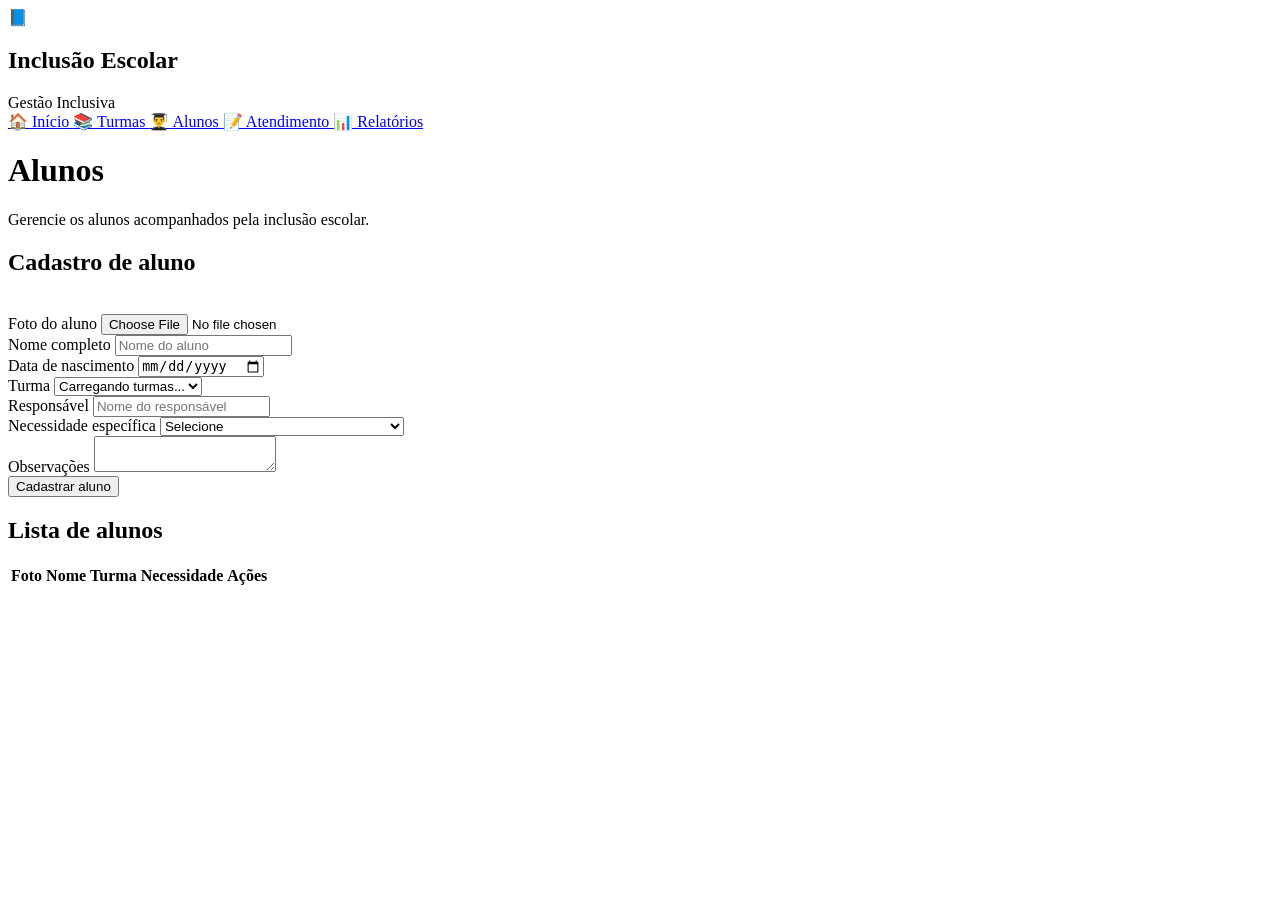
==== alunos.html @ d43d96e5 "Add files via upload" ====
<!DOCTYPE html>
<html lang="pt-BR">

<head>

    <meta charset="UTF-8">

    <meta name="viewport" content="width=device-width, initial-scale=1.0">


    <title>Alunos | Inclusão Escolar</title>


    <link rel="stylesheet" href="css/style.css">

    <link rel="stylesheet" href="css/responsive.css">


</head>


<body>


    <!-- =========================
        MENU LATERAL
========================= -->


    <aside class="sidebar">


        <div class="logo">


            <div class="logo-icon">

                📘

            </div>


            <div>

                <h2>
                    Inclusão Escolar
                </h2>


                <span>
                Gestão Inclusiva
            </span>


            </div>


        </div>





        <nav>


            <a href="index.html">

            🏠 Início

        </a>



            <a href="turmas.html">

            📚 Turmas

        </a>



            <a href="alunos.html" class="ativo">

            👨‍🎓 Alunos

        </a>



            <a href="atendimento.html">

            📝 Atendimento

        </a>



            <a href="relatorios.html">

            📊 Relatórios

        </a>


        </nav>



    </aside>







    <!-- =========================
        CONTEÚDO
========================= -->


    <main class="conteudo">



        <header class="topbar">


            <div>

                <h1>

                    Alunos

                </h1>


                <p>

                    Gerencie os alunos acompanhados pela inclusão escolar.

                </p>


            </div>



        </header>







        <section class="card">


            <h2>

                Cadastro de aluno

            </h2>


            <br>




            <form id="formAluno">





                <div class="campo">


                    <label>

    Foto do aluno

</label>


                    <input type="file" id="fotoAluno" accept="image/*">


                </div>








                <div class="campo">


                    <label>

    Nome completo

</label>


                    <input type="text" id="nome" placeholder="Nome do aluno" required>


                </div>








                <div class="campo">


                    <label>

    Data de nascimento

</label>


                    <input type="date" id="dataNascimento" required>


                </div>








                <div class="campo">


                    <label>

    Turma

</label>



                    <select id="turma" required>


<option value="">

    Carregando turmas...

</option>


</select>



                </div>








                <div class="campo">


                    <label>

    Responsável

</label>


                    <input type="text" id="responsavel" placeholder="Nome do responsável">


                </div>








                <div class="campo">


                    <label>

    Necessidade específica

</label>



                    <select id="necessidade">


<option value="">

    Selecione

</option>



<option value="TEA">

    Transtorno do Espectro Autista (TEA)

</option>



<option value="TDAH">

    TDAH

</option>



<option value="Deficiência Intelectual">

    Deficiência Intelectual

</option>



<option value="Deficiência Física">

    Deficiência Física

</option>



<option value="Outra">

    Outra

</option>


</select>


                </div>








                <div class="campo">


                    <label>

    Observações

</label>


                    <textarea id="observacao" placeholder="Informações importantes sobre o aluno">

</textarea>


                </div>







                <button type="submit" class="btn btn-primary">


Cadastrar aluno


</button>





            </form>


        </section>










        <section class="card">


            <h2>

                Lista de alunos

            </h2>




            <div class="table-container">


                <table>


                    <thead>


                        <tr>


                            <th>

                                Foto

                            </th>



                            <th>

                                Nome

                            </th>



                            <th>

                                Turma

                            </th>



                            <th>

                                Necessidade

                            </th>



                            <th>

                                Ações

                            </th>



                        </tr>


                    </thead>




                    <tbody id="listaAlunos">


                    </tbody>




                </table>


            </div>



        </section>






    </main>








    <script src="js/storage.js"></script>

    <script src="js/utils.js"></script>

    <script src="js/alunos.js"></script>



</body>


</html>
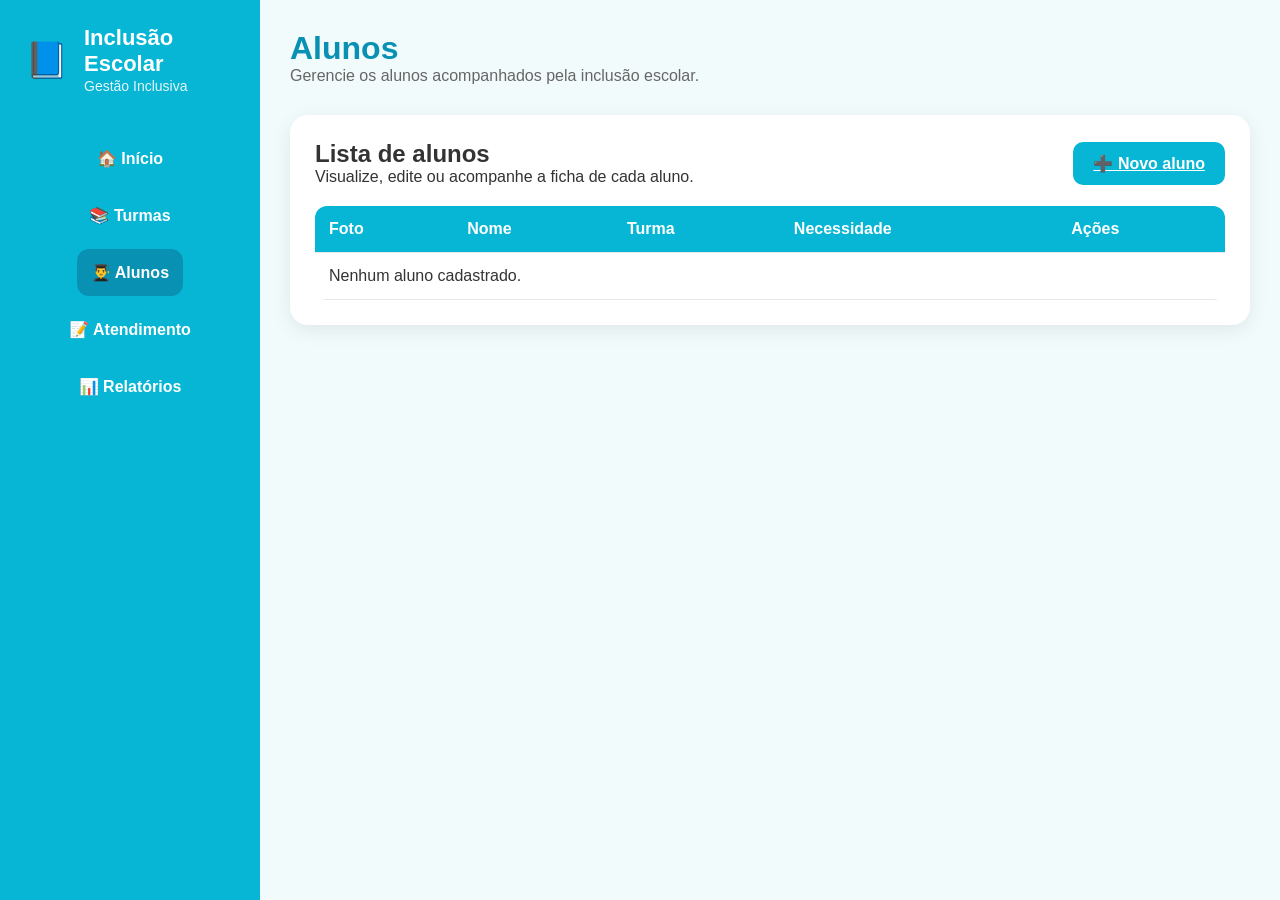
==== commit f3b41edd: "Refactor alunos.html for improved layout and structure Refactor alunos.html layout and structure for" ====
--- a/alunos.html
+++ b/alunos.html
@@ -4,534 +4,146 @@
 <head>
 
     <meta charset="UTF-8">
-
     <meta name="viewport" content="width=device-width, initial-scale=1.0">
-
 
     <title>Alunos | Inclusão Escolar</title>
 
-
     <link rel="stylesheet" href="css/style.css">
-
     <link rel="stylesheet" href="css/responsive.css">
-
 
 </head>
 
-
 <body>
 
-
-    <!-- =========================
-        MENU LATERAL
-========================= -->
-
+    <!-- MENU LATERAL -->
 
     <aside class="sidebar">
 
-
         <div class="logo">
 
+            <div class="logo-icon">
+                📘
+            </div>
 
-            <div class="logo-icon">
+            <div>
 
-                📘
+                <h2>Inclusão Escolar</h2>
+
+                <span>Gestão Inclusiva</span>
 
             </div>
 
+        </div>
+
+        <nav>
+
+            <a href="index.html">
+                🏠 Início
+            </a>
+
+            <a href="turmas.html">
+                📚 Turmas
+            </a>
+
+            <a href="alunos.html" class="ativo">
+                👨‍🎓 Alunos
+            </a>
+
+            <a href="atendimento.html">
+                📝 Atendimento
+            </a>
+
+            <a href="relatorios.html">
+                📊 Relatórios
+            </a>
+
+        </nav>
+
+    </aside>
+
+    <!-- CONTEÚDO -->
+
+    <main class="conteudo">
+
+        <header class="topbar">
 
             <div>
 
-                <h2>
-                    Inclusão Escolar
-                </h2>
+                <h1>Alunos</h1>
 
-
-                <span>
-                Gestão Inclusiva
-            </span>
-
+                <p>
+                    Gerencie os alunos acompanhados pela inclusão escolar.
+                </p>
 
             </div>
 
+        </header>
 
-        </div>
+        <section class="card">
 
+            <div style="
+                display:flex;
+                justify-content:space-between;
+                align-items:center;
+                margin-bottom:20px;
+                flex-wrap:wrap;
+                gap:15px;
+            ">
 
+                <div>
 
+                    <h2>Lista de alunos</h2>
 
+                    <p>
+                        Visualize, edite ou acompanhe a ficha de cada aluno.
+                    </p>
 
-        <nav>
+                </div>
 
-
-            <a href="index.html">
-
-            🏠 Início
-
-        </a>
-
-
-
-            <a href="turmas.html">
-
-            📚 Turmas
-
-        </a>
-
-
-
-            <a href="alunos.html" class="ativo">
-
-            👨‍🎓 Alunos
-
-        </a>
-
-
-
-            <a href="atendimento.html">
-
-            📝 Atendimento
-
-        </a>
-
-
-
-            <a href="relatorios.html">
-
-            📊 Relatórios
-
-        </a>
-
-
-        </nav>
-
-
-
-    </aside>
-
-
-
-
-
-
-
-    <!-- =========================
-        CONTEÚDO
-========================= -->
-
-
-    <main class="conteudo">
-
-
-
-        <header class="topbar">
-
-
-            <div>
-
-                <h1>
-
-                    Alunos
-
-                </h1>
-
-
-                <p>
-
-                    Gerencie os alunos acompanhados pela inclusão escolar.
-
-                </p>
-
+                <a href="aluno.html" class="btn btn-primary">
+                    ➕ Novo aluno
+                </a>
 
             </div>
 
+            <div class="table-container">
 
+                <table>
 
-        </header>
+                    <thead>
 
+                        <tr>
 
+                            <th>Foto</th>
 
+                            <th>Nome</th>
 
+                            <th>Turma</th>
 
+                            <th>Necessidade</th>
 
+                            <th>Ações</th>
 
-        <section class="card">
+                        </tr>
 
+                    </thead>
 
-            <h2>
+                    <tbody id="listaAlunos">
 
-                Cadastro de aluno
+                                            </tbody>
 
-            </h2>
+                </table>
 
-
-            <br>
-
-
-
-
-            <form id="formAluno">
-
-
-
-
-
-                <div class="campo">
-
-
-                    <label>
-
-    Foto do aluno
-
-</label>
-
-
-                    <input type="file" id="fotoAluno" accept="image/*">
-
-
-                </div>
-
-
-
-
-
-
-
-
-                <div class="campo">
-
-
-                    <label>
-
-    Nome completo
-
-</label>
-
-
-                    <input type="text" id="nome" placeholder="Nome do aluno" required>
-
-
-                </div>
-
-
-
-
-
-
-
-
-                <div class="campo">
-
-
-                    <label>
-
-    Data de nascimento
-
-</label>
-
-
-                    <input type="date" id="dataNascimento" required>
-
-
-                </div>
-
-
-
-
-
-
-
-
-                <div class="campo">
-
-
-                    <label>
-
-    Turma
-
-</label>
-
-
-
-                    <select id="turma" required>
-
-
-<option value="">
-
-    Carregando turmas...
-
-</option>
-
-
-</select>
-
-
-
-                </div>
-
-
-
-
-
-
-
-
-                <div class="campo">
-
-
-                    <label>
-
-    Responsável
-
-</label>
-
-
-                    <input type="text" id="responsavel" placeholder="Nome do responsável">
-
-
-                </div>
-
-
-
-
-
-
-
-
-                <div class="campo">
-
-
-                    <label>
-
-    Necessidade específica
-
-</label>
-
-
-
-                    <select id="necessidade">
-
-
-<option value="">
-
-    Selecione
-
-</option>
-
-
-
-<option value="TEA">
-
-    Transtorno do Espectro Autista (TEA)
-
-</option>
-
-
-
-<option value="TDAH">
-
-    TDAH
-
-</option>
-
-
-
-<option value="Deficiência Intelectual">
-
-    Deficiência Intelectual
-
-</option>
-
-
-
-<option value="Deficiência Física">
-
-    Deficiência Física
-
-</option>
-
-
-
-<option value="Outra">
-
-    Outra
-
-</option>
-
-
-</select>
-
-
-                </div>
-
-
-
-
-
-
-
-
-                <div class="campo">
-
-
-                    <label>
-
-    Observações
-
-</label>
-
-
-                    <textarea id="observacao" placeholder="Informações importantes sobre o aluno">
-
-</textarea>
-
-
-                </div>
-
-
-
-
-
-
-
-                <button type="submit" class="btn btn-primary">
-
-
-Cadastrar aluno
-
-
-</button>
-
-
-
-
-
-            </form>
-
+            </div>
 
         </section>
 
-
-
-
-
-
-
-
-
-
-        <section class="card">
-
-
-            <h2>
-
-                Lista de alunos
-
-            </h2>
-
-
-
-
-            <div class="table-container">
-
-
-                <table>
-
-
-                    <thead>
-
-
-                        <tr>
-
-
-                            <th>
-
-                                Foto
-
-                            </th>
-
-
-
-                            <th>
-
-                                Nome
-
-                            </th>
-
-
-
-                            <th>
-
-                                Turma
-
-                            </th>
-
-
-
-                            <th>
-
-                                Necessidade
-
-                            </th>
-
-
-
-                            <th>
-
-                                Ações
-
-                            </th>
-
-
-
-                        </tr>
-
-
-                    </thead>
-
-
-
-
-                    <tbody id="listaAlunos">
-
-
-                    </tbody>
-
-
-
-
-                </table>
-
-
-            </div>
-
-
-
-        </section>
-
-
-
-
-
-
     </main>
 
-
-
-
-
-
-
-
     <script src="js/storage.js"></script>
-
     <script src="js/utils.js"></script>
-
     <script src="js/alunos.js"></script>
-
-
 
 </body>
 
-
-</html>+</html>
--- a/css/style.css
+++ b/css/style.css
@@ -0,0 +1,1050 @@
+/* =====================================
+   INCLUSÃO ESCOLAR
+   STYLE.CSS
+   TEMA CIANO
+===================================== */
+
+
+/* =====================================
+   RESET
+===================================== */
+
+* {
+    margin: 0;
+    padding: 0;
+    box-sizing: border-box;
+}
+
+body {
+    font-family: 'Manrope', Arial, Helvetica, sans-serif;
+    background: #f1fbfc;
+    color: #333;
+    min-height: 100vh;
+}
+
+
+/* =====================================
+   CORES PRINCIPAIS
+
+   CIANO:
+   #06b6d4
+
+   CIANO ESCURO:
+   #0891b2
+
+===================================== */
+
+
+/* =====================================
+   CABEÇALHO SUPERIOR
+===================================== */
+
+.topo {
+    background: #06b6d4;
+    color: white;
+    padding: 20px 40px;
+    display: flex;
+    justify-content: space-between;
+    align-items: center;
+    flex-wrap: wrap;
+}
+
+.topo h1 {
+    font-size: 28px;
+    font-weight: 800;
+}
+
+
+/* =====================================
+   MENU
+===================================== */
+
+nav {
+    display: flex;
+    gap: 10px;
+    align-items: center;
+}
+
+nav a {
+    color: white;
+    text-decoration: none;
+    padding: 10px 15px;
+    border-radius: 10px;
+    transition: .3s;
+    font-weight: 600;
+}
+
+nav a:hover {
+    background: #0891b2;
+}
+
+nav a.ativo {
+    background: #0891b2;
+}
+
+
+/* =====================================
+   CONTAINER
+===================================== */
+
+.container {
+    width: 90%;
+    max-width: 1100px;
+    margin: 30px auto;
+}
+
+
+/* =====================================
+   TÍTULOS
+===================================== */
+
+.titulo-pagina {
+    margin-bottom: 25px;
+}
+
+.titulo-pagina h2 {
+    color: #0891b2;
+    font-size: 28px;
+    margin-bottom: 10px;
+}
+
+.titulo-pagina p {
+    color: #666;
+}
+
+
+/* =====================================
+   CARDS GERAIS
+===================================== */
+
+.card {
+    background: white;
+    padding: 25px;
+    border-radius: 15px;
+    box-shadow: 0 5px 15px rgba(0, 0, 0, .08);
+    margin-bottom: 25px;
+}
+
+
+/* =====================================
+   FORMULÁRIOS
+===================================== */
+
+form {
+    width: 100%;
+}
+
+.campo {
+    display: flex;
+    flex-direction: column;
+    margin-bottom: 18px;
+}
+
+.campo label {
+    font-weight: 700;
+    color: #0891b2;
+    margin-bottom: 7px;
+}
+
+.campo input,
+.campo select,
+.campo textarea {
+    width: 100%;
+    padding: 12px;
+    border: 1px solid #cbdfe3;
+    border-radius: 10px;
+    font-size: 16px;
+    background: white;
+}
+
+.campo textarea {
+    min-height: 120px;
+    resize: vertical;
+}
+
+.campo input:focus,
+.campo select:focus,
+.campo textarea:focus {
+    outline: none;
+    border-color: #06b6d4;
+    box-shadow: 0 0 5px rgba(6, 182, 212, .3);
+}
+
+
+/* =====================================
+   BOTÕES
+===================================== */
+
+.botao,
+.btn {
+    background: #06b6d4;
+    color: white;
+    border: none;
+    padding: 12px 25px;
+    border-radius: 10px;
+    cursor: pointer;
+    font-size: 16px;
+    font-weight: 700;
+    transition: .3s;
+}
+
+.botao:hover,
+.btn:hover {
+    background: #0891b2;
+}
+
+
+/* botão excluir */
+
+.excluir,
+.btn-danger {
+    background: #ef4444;
+    color: white;
+}
+
+.excluir:hover,
+.btn-danger:hover {
+    opacity: .8;
+}
+
+
+/* botão secundário */
+
+.btn-secondary {
+    background: #64748b;
+}
+
+
+/* =====================================
+   SIDEBAR / DASHBOARD MODERNO
+===================================== */
+
+.sidebar {
+    position: fixed;
+    left: 0;
+    top: 0;
+    width: 260px;
+    height: 100vh;
+    background: #06b6d4;
+    color: white;
+    padding: 25px;
+    z-index: 1000;
+}
+
+.logo {
+    display: flex;
+    align-items: center;
+    gap: 15px;
+    margin-bottom: 40px;
+}
+
+.logo-icon {
+    font-size: 35px;
+}
+
+.logo h2 {
+    font-size: 22px;
+}
+
+.logo span {
+    font-size: 14px;
+    opacity: .9;
+}
+
+.sidebar nav {
+    display: flex;
+    flex-direction: column;
+    gap: 10px;
+}
+
+.sidebar nav a {
+    display: flex;
+    align-items: center;
+    gap: 10px;
+    color: white;
+    padding: 14px;
+    border-radius: 12px;
+    text-decoration: none;
+    font-weight: 600;
+}
+
+.sidebar nav a:hover,
+.sidebar nav a.ativo {
+    background: #0891b2;
+}
+
+
+/* =====================================
+   ÁREA PRINCIPAL
+===================================== */
+
+.conteudo {
+    margin-left: 260px;
+    padding: 30px;
+}
+
+
+/* =====================================
+   TOPO DASHBOARD
+===================================== */
+
+.topbar {
+    display: flex;
+    justify-content: space-between;
+    align-items: center;
+    margin-bottom: 30px;
+}
+
+.topbar h1 {
+    color: #0891b2;
+    font-size: 32px;
+}
+
+.topbar p {
+    color: #666;
+}
+
+
+/* =====================================
+   USUÁRIO
+===================================== */
+
+.usuario {
+    display: flex;
+    align-items: center;
+    gap: 15px;
+}
+
+.usuario strong {
+    display: block;
+}
+
+.usuario span {
+    color: #777;
+    font-size: 14px;
+}
+
+.avatar {
+    width: 55px;
+    height: 55px;
+    border-radius: 50%;
+    background: #06b6d4;
+    color: white;
+    display: flex;
+    align-items: center;
+    justify-content: center;
+    font-size: 25px;
+    font-weight: bold;
+}
+
+
+/* =====================================
+   DASHBOARD CARDS
+===================================== */
+
+.dashboard {
+    display: grid;
+    grid-template-columns: repeat(auto-fit, minmax(220px, 1fr));
+    gap: 20px;
+}
+
+.info-card {
+    background: white;
+    padding: 25px;
+    border-radius: 16px;
+    display: flex;
+    align-items: center;
+    gap: 20px;
+    box-shadow: 0 5px 15px rgba(0, 0, 0, .08);
+}
+
+.info-card:hover {
+    transform: translateY(-3px);
+}
+
+.icone {
+    font-size: 40px;
+}
+
+.info-card h3 {
+    color: #0891b2;
+    font-size: 32px;
+}
+
+.info-card p {
+    color: #666;
+}
+
+
+/* =====================================
+   PAINÉIS
+===================================== */
+
+.painel-grid {
+    display: grid;
+    grid-template-columns: repeat(auto-fit, minmax(300px, 1fr));
+    gap: 20px;
+    margin-top: 30px;
+}
+
+.painel {
+    background: white;
+    padding: 25px;
+    border-radius: 16px;
+    box-shadow: 0 5px 15px rgba(0, 0, 0, .08);
+}
+
+.painel h2 {
+    color: #0891b2;
+    margin-bottom: 15px;
+}
+
+.aviso {
+    background: #ecfeff;
+    padding: 15px;
+    border-radius: 10px;
+}
+
+
+/* =====================================
+   LISTA DE TURMAS
+===================================== */
+
+.lista {
+    display: grid;
+    grid-template-columns: repeat(auto-fit, minmax(280px, 1fr));
+    gap: 20px;
+}
+
+.card-top {
+    display: flex;
+    justify-content: space-between;
+    align-items: center;
+}
+
+.card-title {
+    font-size: 20px;
+    font-weight: 800;
+    color: #0891b2;
+}
+
+.card-subtitle {
+    color: #777;
+    margin-top: 5px;
+}
+
+.card-info {
+    margin-top: 20px;
+}
+
+.card-info p {
+    margin-bottom: 8px;
+}
+
+.badge {
+    padding: 6px 12px;
+    border-radius: 20px;
+    font-size: 13px;
+    color: white;
+    background: #06b6d4;
+}
+
+
+/* =====================================
+   FOTO DO ALUNO
+===================================== */
+
+.foto-aluno {
+    width: 80px;
+    height: 80px;
+    border-radius: 50%;
+    object-fit: cover;
+    border: 3px solid #06b6d4;
+}
+
+.upload-foto {
+    display: flex;
+    flex-direction: column;
+    gap: 10px;
+}
+
+.preview-foto {
+    width: 120px;
+    height: 120px;
+    border-radius: 50%;
+    object-fit: cover;
+    display: none;
+    border: 3px solid #06b6d4;
+}
+
+
+/* =====================================
+   PESQUISA
+===================================== */
+
+.search {
+    margin-bottom: 20px;
+}
+
+.search input {
+    width: 100%;
+    padding: 14px;
+    border-radius: 10px;
+    border: 1px solid #cbdfe3;
+    font-size: 16px;
+}
+
+
+/* =====================================
+   TABELAS
+===================================== */
+
+table {
+    width: 100%;
+    border-collapse: collapse;
+    margin-top: 20px;
+    background: white;
+    border-radius: 12px;
+    overflow: hidden;
+}
+
+thead {
+    background: #06b6d4;
+    color: white;
+}
+
+th,
+td {
+    padding: 14px;
+    text-align: left;
+    border-bottom: 1px solid #e5e7eb;
+}
+
+tbody tr:hover {
+    background: #ecfeff;
+}
+
+td img {
+    width: 60px;
+    height: 60px;
+    object-fit: cover;
+    border-radius: 50%;
+}
+
+
+/* =====================================
+   RELATÓRIOS
+===================================== */
+
+.relatorio-grid {
+    display: grid;
+    grid-template-columns: repeat(auto-fit, minmax(250px, 1fr));
+    gap: 20px;
+}
+
+.relatorio-card {
+    background: white;
+    padding: 25px;
+    border-radius: 15px;
+    box-shadow: 0 5px 15px rgba(0, 0, 0, .08);
+}
+
+.relatorio-card h3 {
+    color: #0891b2;
+    margin-bottom: 10px;
+}
+
+.relatorio-card strong {
+    font-size: 32px;
+    color: #06b6d4;
+}
+
+
+/* =====================================
+   MODAL
+===================================== */
+
+.modal {
+    display: none;
+    position: fixed;
+    inset: 0;
+    background: rgba(0, 0, 0, .45);
+    justify-content: center;
+    align-items: center;
+    z-index: 9999;
+}
+
+.modal-content {
+    background: white;
+    width: 90%;
+    max-width: 550px;
+    padding: 30px;
+    border-radius: 15px;
+    box-shadow: 0 10px 30px rgba(0, 0, 0, .2);
+}
+
+.modal-content h2 {
+    color: #0891b2;
+}
+
+.form-grid {
+    display: grid;
+    gap: 15px;
+}
+
+.form-group {
+    display: flex;
+    flex-direction: column;
+}
+
+.form-group label {
+    font-weight: 700;
+    margin-bottom: 6px;
+    color: #0891b2;
+}
+
+.form-group input,
+.form-group select {
+    padding: 12px;
+    border: 1px solid #cbdfe3;
+    border-radius: 10px;
+}
+
+
+/* =====================================
+   ALERTAS
+===================================== */
+
+.alerta {
+    padding: 15px;
+    border-radius: 10px;
+    margin-bottom: 20px;
+    font-weight: bold;
+}
+
+.alerta-sucesso {
+    background: #dcfce7;
+    color: #166534;
+}
+
+.alerta-erro {
+    background: #fee2e2;
+    color: #991b1b;
+}
+
+
+/* =====================================
+   ESTADO VAZIO
+===================================== */
+
+.vazio {
+    text-align: center;
+    padding: 30px;
+    color: #64748b;
+}
+
+.vazio h3 {
+    color: #0891b2;
+    margin-bottom: 10px;
+}
+
+
+/* =====================================
+   TOAST
+===================================== */
+
+.toast {
+    position: fixed;
+    right: 25px;
+    bottom: 25px;
+    background: #06b6d4;
+    color: white;
+    padding: 15px 25px;
+    border-radius: 10px;
+    transform: translateY(100px);
+    opacity: 0;
+    transition: .3s;
+    z-index: 99999;
+}
+
+.toast.show {
+    transform: translateY(0);
+    opacity: 1;
+}
+
+.toast.error {
+    background: #ef4444;
+}
+
+
+/* =====================================
+   LOADER
+===================================== */
+
+#loader {
+    position: fixed;
+    inset: 0;
+    background: rgba(255, 255, 255, .8);
+    display: flex;
+    justify-content: center;
+    align-items: center;
+    z-index: 99999;
+}
+
+.loader-box {
+    text-align: center;
+}
+
+.spinner {
+    width: 45px;
+    height: 45px;
+    border-radius: 50%;
+    border: 5px solid #ddd;
+    border-top-color: #06b6d4;
+    animation: girar 1s linear infinite;
+}
+
+@keyframes girar {
+    to {
+        transform: rotate(360deg);
+    }
+}
+
+
+/* =====================================
+   RODAPÉ
+===================================== */
+
+footer {
+    width: 100%;
+    background: #06b6d4;
+    color: white;
+    padding: 20px;
+    text-align: center;
+    margin-top: 40px;
+}
+
+
+/* =====================================
+   ANIMAÇÕES
+===================================== */
+
+.card,
+.info-card,
+.painel {
+    transition: .3s;
+}
+
+.card:hover {
+    transform: translateY(-3px);
+}
+
+
+/* =====================================
+   MODAIS
+===================================== */
+
+.modal {
+    display: none;
+    position: fixed;
+    inset: 0;
+    background: rgba(0, 0, 0, .35);
+    justify-content: center;
+    align-items: center;
+    z-index: 9999;
+}
+
+.modal-content {
+    background: white;
+    width: 90%;
+    max-width: 500px;
+    padding: 30px;
+    border-radius: 18px;
+    box-shadow: 0 10px 40px rgba(0, 0, 0, .15);
+}
+
+.modal-content h2 {
+    color: #0891b2;
+}
+
+
+/* =====================================
+   FORMULÁRIOS MODERNOS
+===================================== */
+
+.form-grid {
+    display: grid;
+    gap: 18px;
+}
+
+.form-group {
+    display: flex;
+    flex-direction: column;
+}
+
+.form-group label {
+    font-weight: 600;
+    margin-bottom: 6px;
+    color: #155e75;
+}
+
+.form-group input,
+.form-group select,
+.form-group textarea {
+    padding: 12px;
+    border-radius: 10px;
+    border: 1px solid #cbd5e1;
+    font-size: 15px;
+}
+
+.form-group input:focus,
+.form-group select:focus,
+.form-group textarea:focus {
+    outline: none;
+    border-color: #06b6d4;
+    box-shadow: 0 0 5px rgba(6, 182, 212, .3);
+}
+
+
+/* =====================================
+   BOTÕES
+===================================== */
+
+.btn {
+    border: none;
+    padding: 12px 20px;
+    border-radius: 10px;
+    cursor: pointer;
+    font-weight: 600;
+    transition: .3s;
+}
+
+.btn-primary {
+    background: #06b6d4;
+    color: white;
+}
+
+.btn-primary:hover {
+    background: #0891b2;
+}
+
+.btn-danger {
+    background: #ef4444;
+    color: white;
+}
+
+.btn-danger:hover {
+    background: #dc2626;
+}
+
+.btn-secondary {
+    background: #94a3b8;
+    color: white;
+}
+
+
+/* =====================================
+   CARDS DE TURMAS E ALUNOS
+===================================== */
+
+.card {
+    background: white;
+    padding: 25px;
+    border-radius: 18px;
+    box-shadow: 0 5px 20px rgba(0, 0, 0, .08);
+}
+
+.card-top {
+    display: flex;
+    justify-content: space-between;
+    align-items: center;
+}
+
+.card-title {
+    font-size: 20px;
+    font-weight: 700;
+    color: #155e75;
+}
+
+.card-subtitle {
+    color: #64748b;
+    margin-top: 5px;
+}
+
+.card-info {
+    margin: 20px 0;
+    color: #475569;
+}
+
+
+/* =====================================
+   BADGES
+===================================== */
+
+.badge {
+    padding: 6px 12px;
+    border-radius: 20px;
+    font-size: 13px;
+    font-weight: bold;
+}
+
+.badge-azul {
+    background: #cffafe;
+    color: #155e75;
+}
+
+
+/* =====================================
+   FOTO DO ALUNO
+===================================== */
+
+.foto-aluno {
+    width: 90px;
+    height: 90px;
+    border-radius: 50%;
+    object-fit: cover;
+    border: 3px solid #06b6d4;
+}
+
+.upload-foto {
+    display: flex;
+    flex-direction: column;
+    gap: 10px;
+}
+
+
+/* =====================================
+   RELATÓRIOS
+===================================== */
+
+.relatorio-card {
+    background: white;
+    padding: 25px;
+    border-radius: 18px;
+    box-shadow: 0 5px 20px rgba(0, 0, 0, .08);
+}
+
+.relatorio-card h2 {
+    color: #0891b2;
+    margin-bottom: 15px;
+}
+
+.relatorio-item {
+    padding: 15px;
+    border-bottom: 1px solid #e2e8f0;
+}
+
+.relatorio-item:last-child {
+    border-bottom: none;
+}
+
+
+/* =====================================
+   TOAST
+===================================== */
+
+.toast {
+    position: fixed;
+    right: 20px;
+    bottom: 20px;
+    background: #0891b2;
+    color: white;
+    padding: 15px 25px;
+    border-radius: 12px;
+    opacity: 0;
+    transform: translateY(20px);
+    transition: .3s;
+    z-index: 9999;
+}
+
+.toast.show {
+    opacity: 1;
+    transform: translateY(0);
+}
+
+
+/* =====================================
+   LOADER
+===================================== */
+
+#loader {
+    position: fixed;
+    inset: 0;
+    background: rgba(255, 255, 255, .8);
+    display: flex;
+    justify-content: center;
+    align-items: center;
+    z-index: 10000;
+}
+
+.loader-box {
+    text-align: center;
+}
+
+.spinner {
+    width: 45px;
+    height: 45px;
+    border: 5px solid #cffafe;
+    border-top-color: #06b6d4;
+    border-radius: 50%;
+    animation: girar 1s linear infinite;
+}
+
+@keyframes girar {
+    from {
+        transform: rotate(0deg);
+    }
+    to {
+        transform: rotate(360deg);
+    }
+}
+
+
+/* =====================================
+   RESPONSIVIDADE FINAL
+===================================== */
+
+@media(max-width:900px) {
+    .sidebar {
+        width: 80px;
+        padding: 15px;
+    }
+    .sidebar h2,
+    .sidebar span {
+        display: none;
+    }
+    .conteudo {
+        margin-left: 80px;
+    }
+}
+
+@media(max-width:600px) {
+    .sidebar {
+        position: relative;
+        width: 100%;
+        height: auto;
+    }
+    .sidebar nav {
+        flex-direction: row;
+        flex-wrap: wrap;
+    }
+    .conteudo {
+        margin-left: 0;
+        padding: 15px;
+    }
+    .topbar {
+        flex-direction: column;
+        gap: 20px;
+    }
+    .dashboard {
+        grid-template-columns: 1fr;
+    }
+    .painel-grid {
+        grid-template-columns: 1fr;
+    }
+    .card-top {
+        flex-direction: column;
+        align-items: flex-start;
+        gap: 10px;
+    }
+}
--- a/css/responsive.css
+++ b/css/responsive.css
@@ -0,0 +1,91 @@
+/* ===========================
+   RESPONSIVIDADE
+   Inclusão Escolar
+=========================== */
+
+
+/* Tablets */
+
+@media (max-width: 900px) {
+    .topo {
+        padding: 20px;
+    }
+    nav {
+        gap: 10px;
+        flex-wrap: wrap;
+        justify-content: center;
+    }
+    .container {
+        width: 90%;
+    }
+    table {
+        font-size: 14px;
+    }
+}
+
+
+/* Celulares */
+
+@media (max-width: 600px) {
+    body {
+        overflow-x: hidden;
+    }
+    .topo {
+        flex-direction: column;
+        text-align: center;
+    }
+    .topo h1 {
+        font-size: 22px;
+    }
+    nav {
+        width: 100%;
+        display: flex;
+        flex-direction: column;
+    }
+    nav a {
+        width: 100%;
+        text-align: center;
+    }
+    .container {
+        width: 95%;
+        margin: auto;
+    }
+    .card {
+        padding: 15px;
+    }
+    .campo input,
+    .campo select,
+    .campo textarea {
+        width: 100%;
+        font-size: 16px;
+    }
+    .botao {
+        width: 100%;
+        padding: 14px;
+    }
+    /* Ajuste das tabelas */
+    table {
+        display: block;
+        overflow-x: auto;
+        white-space: nowrap;
+    }
+    th,
+    td {
+        padding: 10px;
+    }
+    .titulo-pagina h2 {
+        font-size: 22px;
+    }
+}
+
+
+/* Telas muito pequenas */
+
+@media (max-width: 380px) {
+    .topo h1 {
+        font-size: 19px;
+    }
+    .titulo-pagina p {
+        font-size: 14px;
+    }
+}
